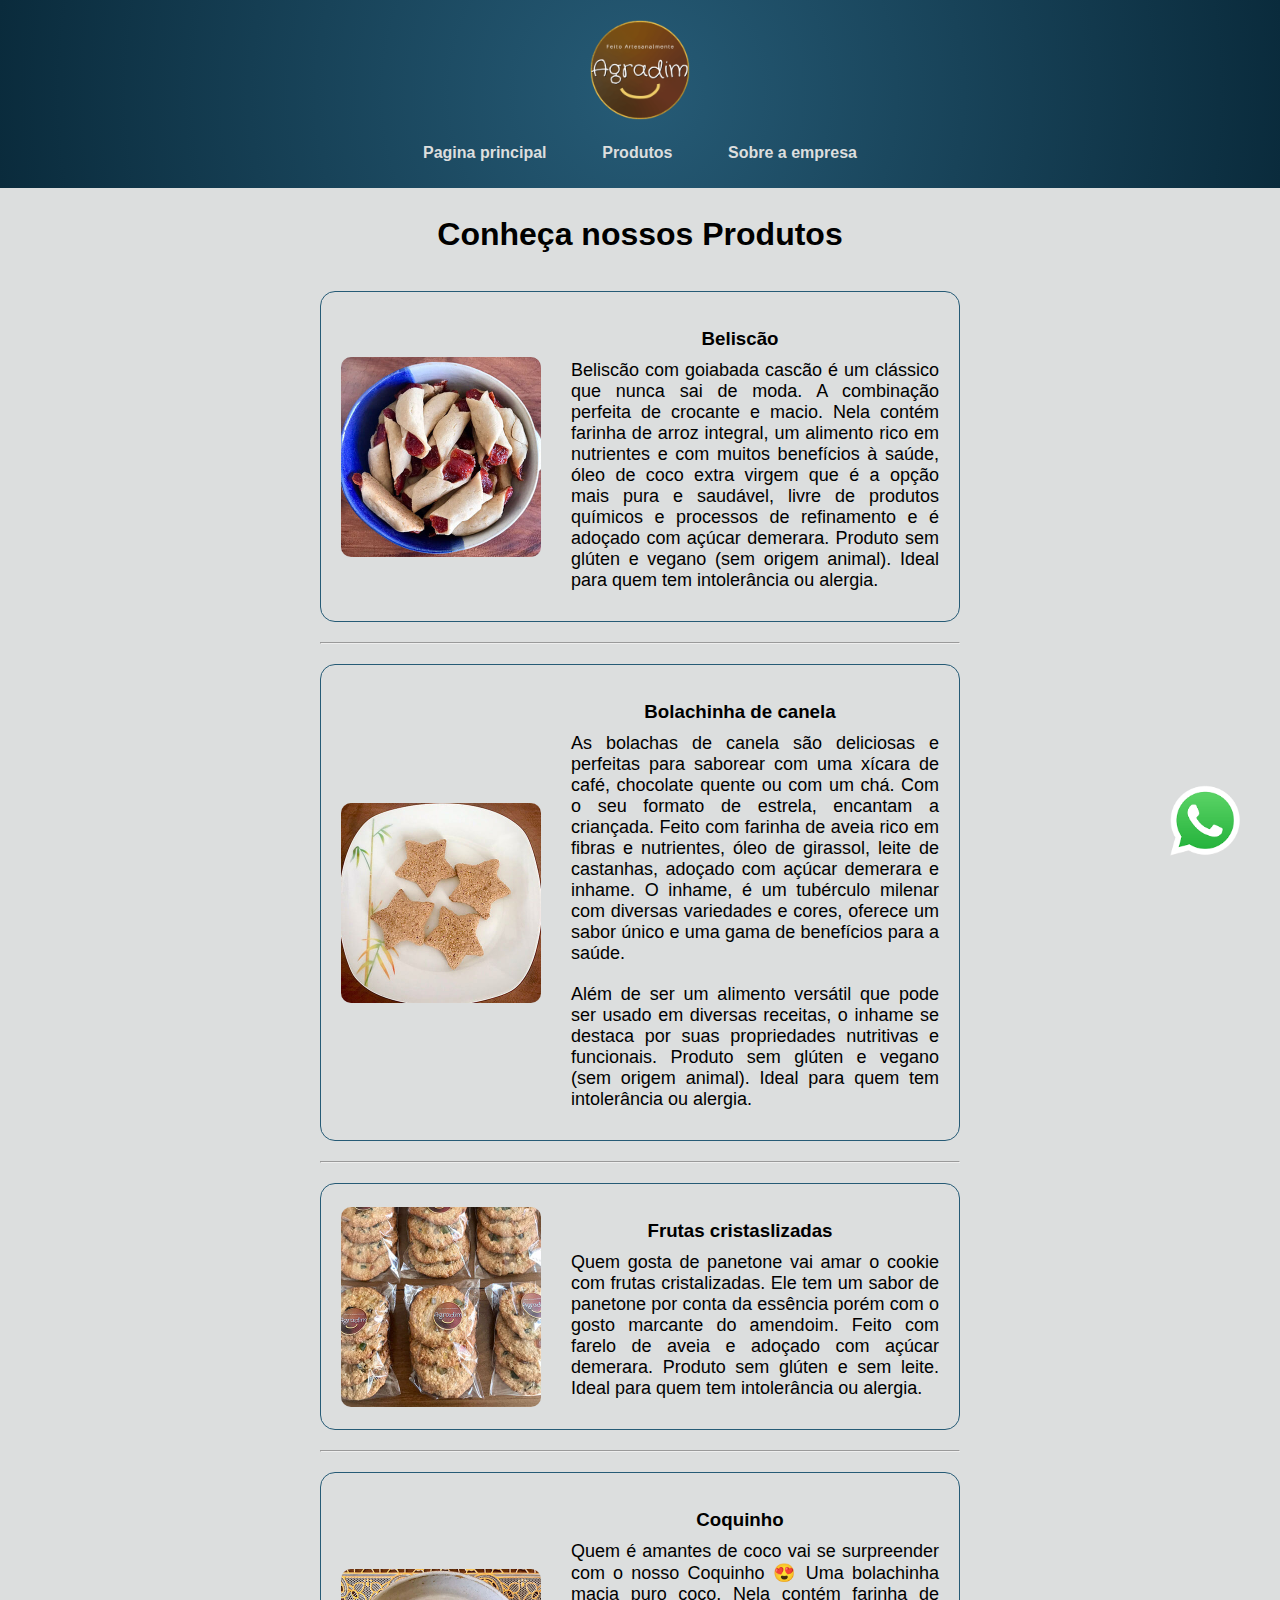
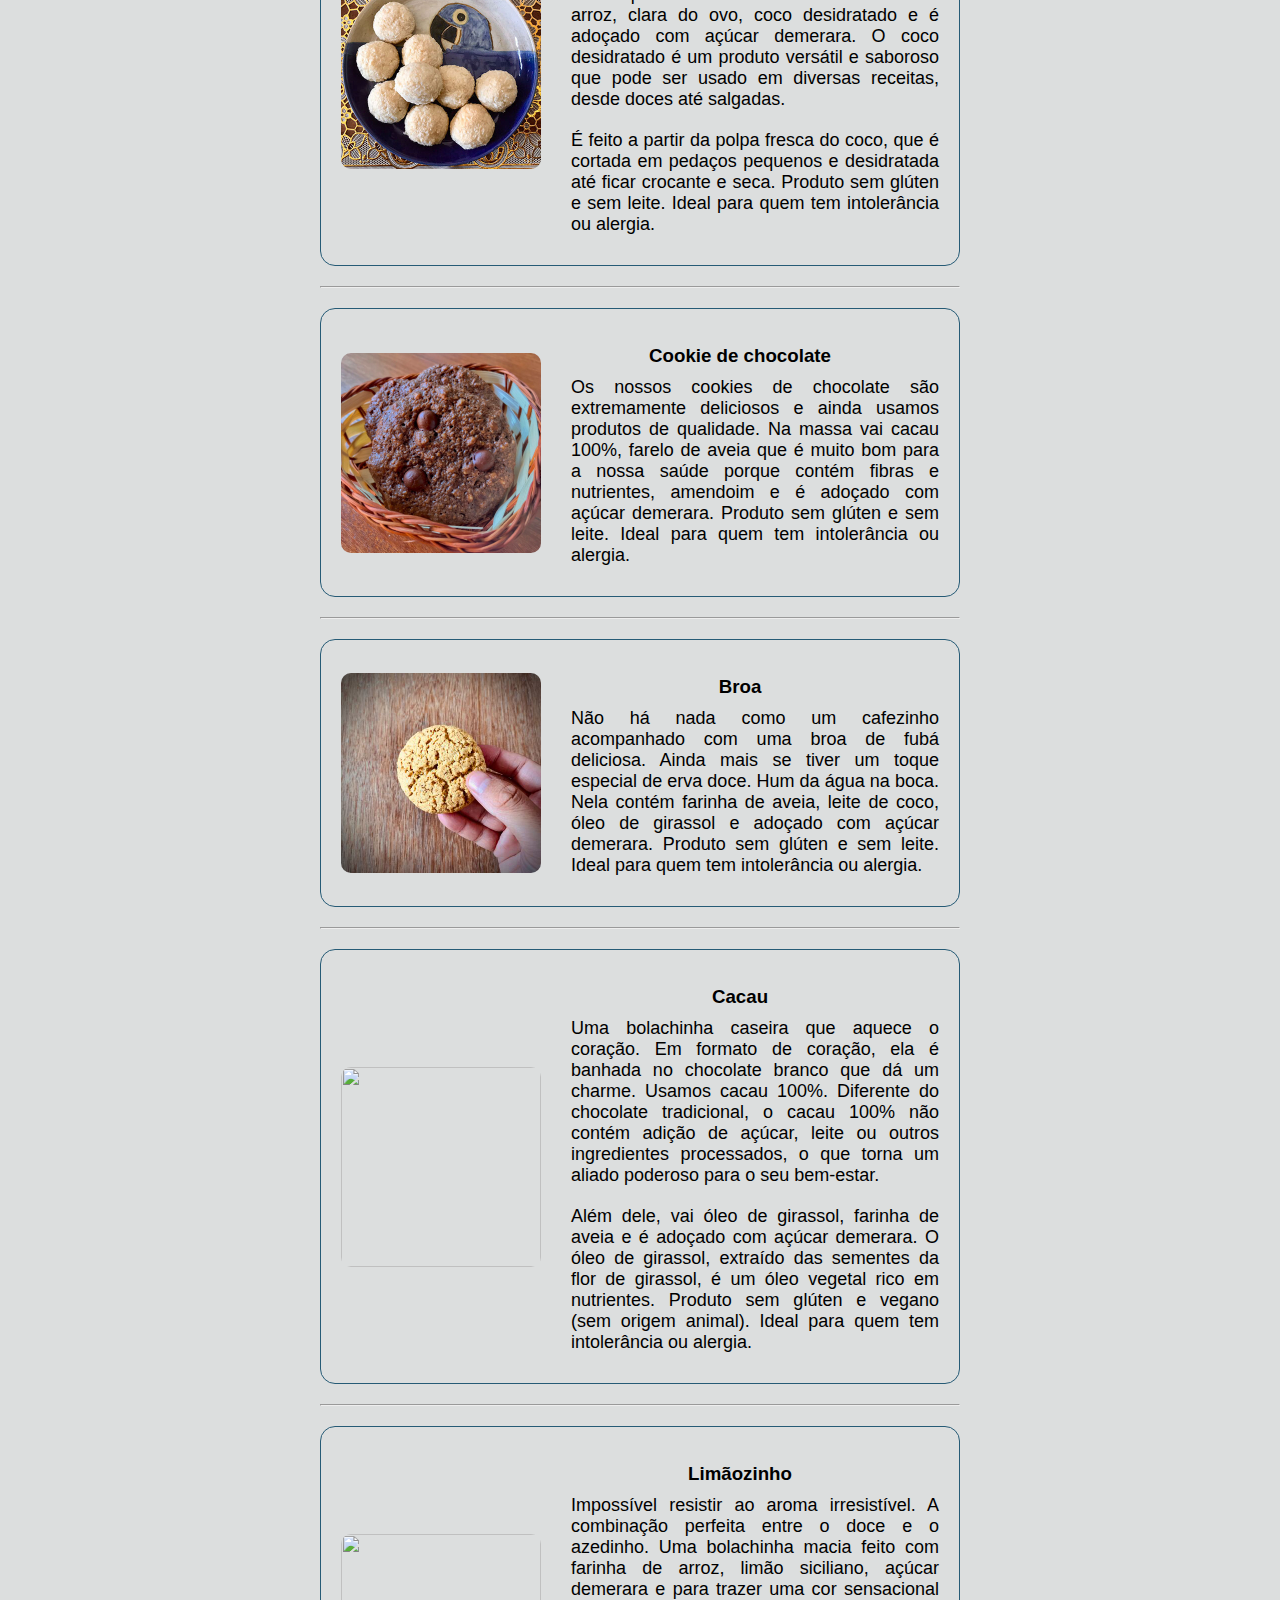
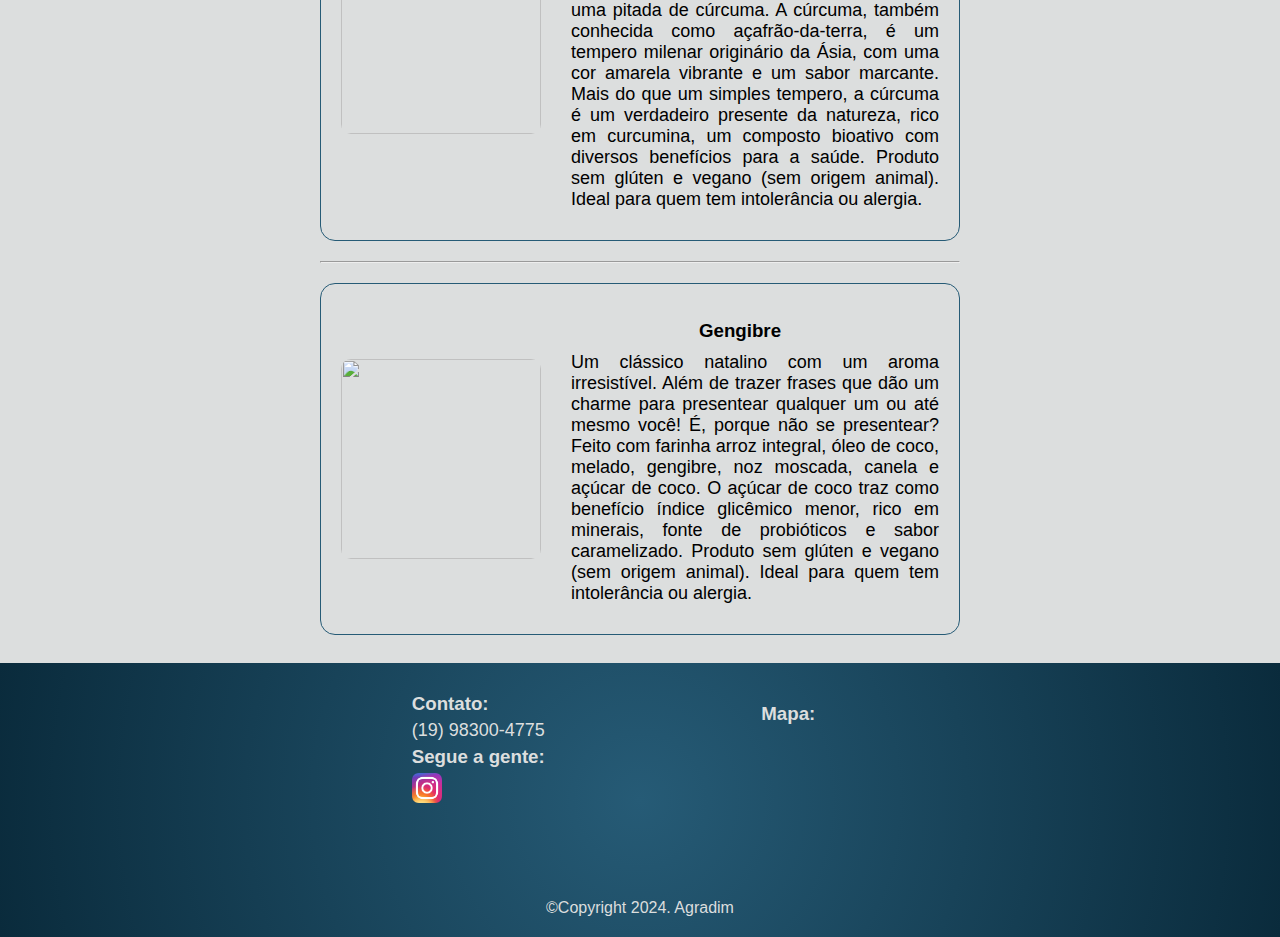
==== produtos.html @ 4b5fc5c6 "Versao para entrega" ====
<!DOCTYPE html>
<html lang="pt-br">
<head>
    <meta charset="UTF-8">
    <meta name="viewport" content="width=device-width, initial-scale=1.0">
    <link rel="stylesheet" href="css/styles.css">
    <link rel="shortcut icon" href="images/favicon/favicon.ico" type="image/x-icon">
    <title>Agradim</title>
</head>
<body>
    <header>
        <div class="header-logo">
            <img src="images/logo/Agradim Logo.png" alt="logo da empresa Agradim">
        </div>
        <div>
            <nav class="header-nav">
                <a href="index.html">Pagina principal</a>
                <a href="produtos.html">Produtos</a>
                <a href="sobreEmpresa.html">Sobre a empresa</a>
            </nav>
        </div>

        <!-- whatsapp -->
        <div class="whatsapp">
            <a href="https://wa.me/+5519992349792">
                <img src="images/whatsapp-logo-1.png" alt="icone do whatsapp" >
            </a>
        </div>

    </header>
    <main>

        <section>
            <br>
            <h1 class="container">Conheça nossos Produtos</h1>
            <br>
            <div class="container">
                <div class="borda-itens">
                    <div class="item-produtos">
                        <img id="imgBeliscao" src="images/Beliscao.jpg" alt="">
                        <div>    
                            <h3>Beliscão</h3>
                            <p>Beliscão com goiabada cascão é um clássico que nunca sai de moda.
                                A combinação perfeita de crocante e macio. Nela contém farinha de arroz integral,
                                um alimento rico em nutrientes e com muitos benefícios à saúde,
                                óleo de coco extra virgem que é a opção mais pura e saudável,
                                    livre de produtos químicos e processos de refinamento e é adoçado com açúcar demerara.
                                    Produto sem glúten e vegano (sem origem animal).
                                    Ideal para quem tem intolerância ou alergia.</p>
                        </div>
                    </div>
                </div>
                <hr class="hr-produtos">
                <div class="borda-itens">
                    <div class="item-produtos">
                        <img id="imgCanela" src="images/Bolachinha-canela.jpg" alt="">
                        <div>
                            <h3>Bolachinha de canela</h3>
                            <p>As bolachas de canela são deliciosas e perfeitas para saborear com uma xícara de café,
                                chocolate quente ou com um chá. Com o seu formato de estrela, encantam a criançada.
                                Feito com farinha de aveia rico em fibras e nutrientes, óleo de girassol, leite de castanhas,
                                adoçado com açúcar demerara e inhame. O inhame, é um tubérculo milenar com diversas variedades e cores,
                                    oferece um sabor único e uma gama de benefícios para a saúde.</p>
                            <p>Além de ser um alimento versátil que pode ser usado em diversas receitas,
                                    o inhame se destaca por suas propriedades nutritivas e funcionais. Produto sem glúten e vegano (sem origem animal).
                                    Ideal para quem tem intolerância ou alergia.</p>
                        </div>
                    </div>
                </div>
                <hr class="hr-produtos">
                <div class="borda-itens">
                    <div class="item-produtos">
                        <img id="imgCristaslizadas" src="images/cookie-frutas-cristaslizadas.jpg" alt="">
                        <div>
                            <h3>Frutas cristaslizadas</h3>
                            <p>Quem gosta de panetone vai amar o cookie com frutas cristalizadas.
                                Ele tem um sabor de panetone por conta da essência porém com o gosto marcante do amendoim.
                                Feito com farelo de aveia e adoçado com açúcar demerara. Produto sem glúten e sem leite.
                                Ideal para quem tem intolerância ou alergia.</p>    
                        </div>
                    </div>
                </div>
                
                <hr class="hr-produtos">
                <div class="borda-itens">
                    <div class="item-produtos">
                        <img id="imgCoquinho" src="images/Coquinho2.jpg" alt="">
                        <div>
                            <h3>Coquinho</h3>
                            <p>Quem é amantes de coco vai se surpreender com o nosso Coquinho 😍
                                Uma bolachinha macia puro coco. Nela contém farinha de arroz,
                                clara do ovo, coco desidratado e é adoçado com açúcar demerara.
                                O coco desidratado é um produto versátil e saboroso que pode ser usado em diversas receitas,
                                desde doces até salgadas.</p>
                            <p>É feito a partir da polpa fresca do coco, que é cortada em pedaços pequenos e desidratada até ficar crocante e seca.
                                    Produto sem glúten e sem leite. Ideal para quem tem intolerância ou alergia.</p>
                        </div>
                    </div>
                </div>

                <!-- ADD +++++++ -->

                <hr class="hr-produtos">

                <div class="borda-itens">
                    <div class="item-produtos">
                        <img id="imgChocolate" src="images/Chocolate.jpeg" alt="">
                        <div>    
                            <h3>Cookie de chocolate</h3>
                            <p>Os nossos cookies de chocolate são extremamente deliciosos
                                 e ainda usamos produtos de qualidade. Na massa vai cacau 100%,
                                  farelo de aveia que é muito bom para a nossa saúde porque contém fibras e nutrientes,
                                   amendoim e é adoçado com açúcar demerara. Produto sem glúten e sem leite.
                                    Ideal para quem tem intolerância ou alergia.</p>
                        </div>
                    </div>
                </div>
                <hr class="hr-produtos">

                <div class="borda-itens">
                    <div class="item-produtos">
                        <img id="imgBroa" src="images/Broa.jpeg" alt="">
                        <div>    
                            <h3>Broa</h3>
                            <p>Não há nada como um cafezinho acompanhado com uma broa de fubá deliciosa.
                                 Ainda mais se tiver um toque especial de erva doce. Hum da água na boca.
                                  Nela contém farinha de aveia, leite de coco, óleo de girassol e adoçado com açúcar demerara.
                                   Produto sem glúten e sem leite. Ideal para quem tem intolerância ou alergia.</p>
                        </div>
                    </div>
                </div>
                <hr class="hr-produtos">

                <div class="borda-itens">
                    <div class="item-produtos">
                        <img id="imgCacau" src="" alt="">
                        <div>    
                            <h3>Cacau</h3>
                            <p>Uma bolachinha caseira que aquece o coração.
                                 Em formato de coração, ela é banhada no chocolate branco que dá um charme.
                                  Usamos cacau 100%. Diferente do chocolate tradicional, o cacau 100% não contém adição de açúcar,
                                   leite ou outros ingredientes processados, o que torna um aliado poderoso para o seu bem-estar.</p>
                            <p>Além dele, vai óleo de girassol, farinha de aveia e é adoçado com açúcar demerara.
                                O óleo de girassol, extraído das sementes da flor de girassol, é um óleo vegetal rico em nutrientes.
                                Produto sem glúten e vegano (sem origem animal). Ideal para quem tem intolerância ou alergia.</p>
                        </div>
                    </div>
                </div>
                <hr class="hr-produtos">

                <div class="borda-itens">
                    <div class="item-produtos">
                        <img id="imgLimaozinho" src="" alt="">
                        <div>    
                            <h3>Limãozinho</h3>
                            <p>Impossível resistir ao aroma irresistível.
                             A combinação perfeita entre o doce e o azedinho.
                            Uma bolachinha macia feito com farinha de arroz, limão siciliano,
                             açúcar demerara e para trazer uma cor sensacional uma pitada de cúrcuma.
                              A cúrcuma, também conhecida como açafrão-da-terra, é um tempero milenar originário da Ásia,
                               com uma cor amarela vibrante e um sabor marcante. Mais do que um simples tempero,
                                a cúrcuma é um verdadeiro presente da natureza, rico em curcumina,
                                 um composto bioativo com diversos benefícios para a saúde. Produto sem glúten e vegano (sem origem animal).
                                  Ideal para quem tem intolerância ou alergia.</p>
                        </div>
                    </div>
                </div>
                <hr class="hr-produtos">

                <div class="borda-itens">
                    <div class="item-produtos">
                        <img id="imgGengibre" src="" alt="">
                        <div>    
                            <h3>Gengibre</h3>
                            <p>Um clássico natalino com um aroma irresistível.
                             Além de trazer frases que dão um charme para presentear qualquer um ou até mesmo você!
                             É, porque não se presentear? Feito com farinha arroz integral, óleo de coco, melado, gengibre,
                             noz moscada, canela e açúcar de coco. O açúcar de coco traz como benefício índice glicêmico menor,
                             rico em minerais, fonte de probióticos e sabor caramelizado.
                              Produto sem glúten e vegano (sem origem animal). Ideal para quem tem intolerância ou alergia.</p>
                        </div>
                    </div>
                </div>
               
            </div>
        </section>  
        <section id="modal" class="modal">
            <img id="botaoFechar" class="modal-botao-fechar"src="images/icone/Fechar.png" alt="icone Fechar">
            <div class="modal-container">
                <img id="imgModal" class="modal-imagem" src="" alt=""> 
            </div>
            
        </section>      
        <br>
    </main>
    <footer>
        <div class="container">
            <div class="alinha">
                <div class="contatos">
                    <h3>Contato:</h3>
                    <p>(19) 98300-4775 </p>
                    <h3>Segue a gente:</h3>
                    <a href="https://www.instagram.com/agradim.pravoce?igsh=NmIxeXZudjRyem9v">
                        <img src="images/instagram.png" alt="">
                    </a>
                </div>
                <div class="map">
                    <h3>Mapa:</h3>
                    <iframe src="https://www.google.com/maps/embed?pb=!1m18!1m12!1m3!1d3674.858051875085!2d-47.260966323828015!3d-22.918605938295126!2m3!1f0!2f0!3f0!3m2!1i1024!2i768!4f13.1!3m3!1m2!1s0x94c8bafde33dede5%3A0x25000b28b9c5432a!2sR.%20PITANGUEIRAS%2C%20Monte%20Mor%20-%20SP%2C%2013190-000!5e0!3m2!1spt-BR!2sbr!4v1712700723927!5m2!1spt-BR!2sbr" width="200" height="150" style="border:0;" allowfullscreen="" loading="lazy" referrerpolicy="no-referrer-when-downgrade"></iframe>
                    <!-- <iframe src="https://www.google.com/maps/embed?pb=!1m14!1m12!1m3!1d631.136002573415!2d-47.258322960690926!3d-22.918532511801626!2m3!1f0!2f0!3f0!3m2!1i1024!2i768!4f13.1!5e0!3m2!1spt-BR!2sbr!4v1712697902663!5m2!1spt-BR!2sbr" width="200" height="150" style="border:0;" allowfullscreen="" loading="lazy" referrerpolicy="no-referrer-when-downgrade"></iframe> -->
                </div>
            </div>
        </div>
        <p>&copy;Copyright 2024. Agradim</p>
    </footer>

    <script type="module" src="script/modal.js"></script>

</body>
</html>
---- css/styles.css ----
@import url(cor.css);
@import url(header.css);
@import url(main.css);
@import url(main-produtos.css);
@import url(modal.css);
@import url(galeria.css);
@import url(footer.css);

*,div{
    margin: 0;
    padding: 0;
    font-family: Arial, Helvetica, sans-serif;
}

body{
    background-color: var(--cor-cisa-claro);
}
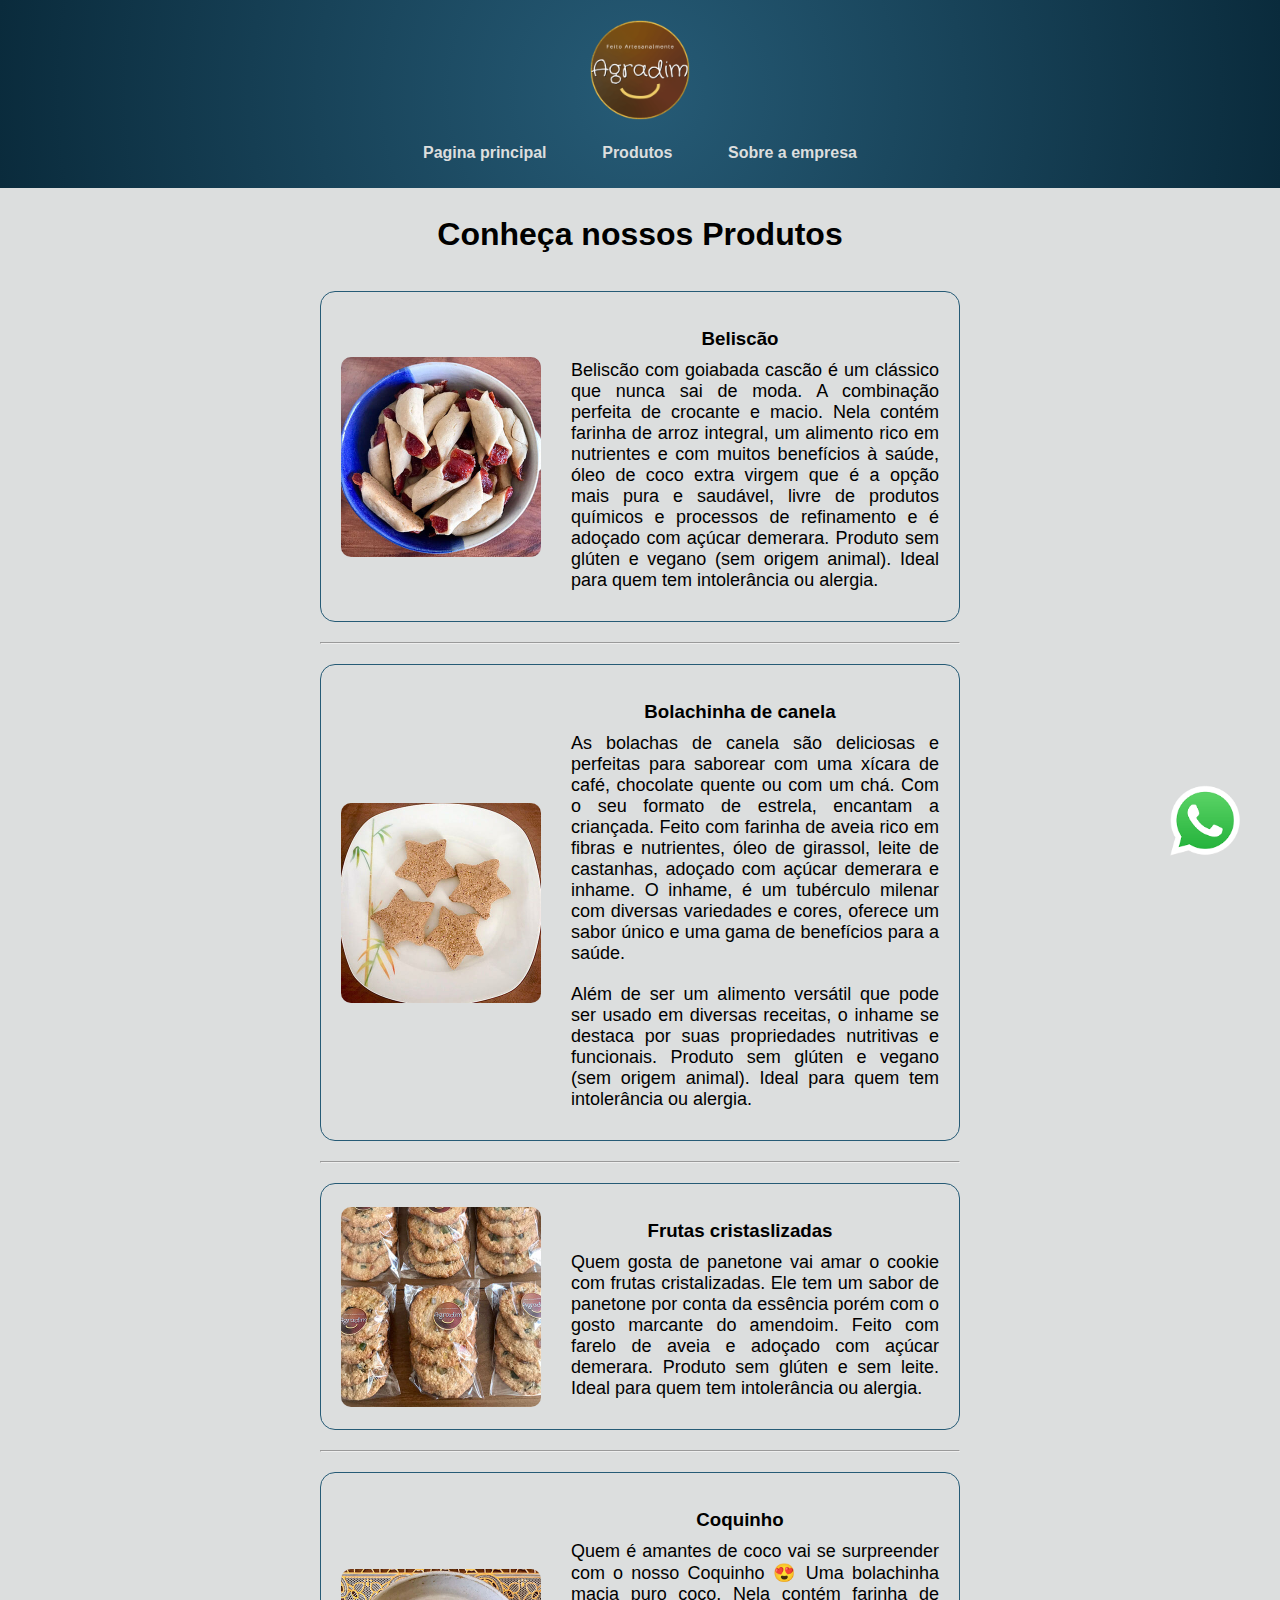
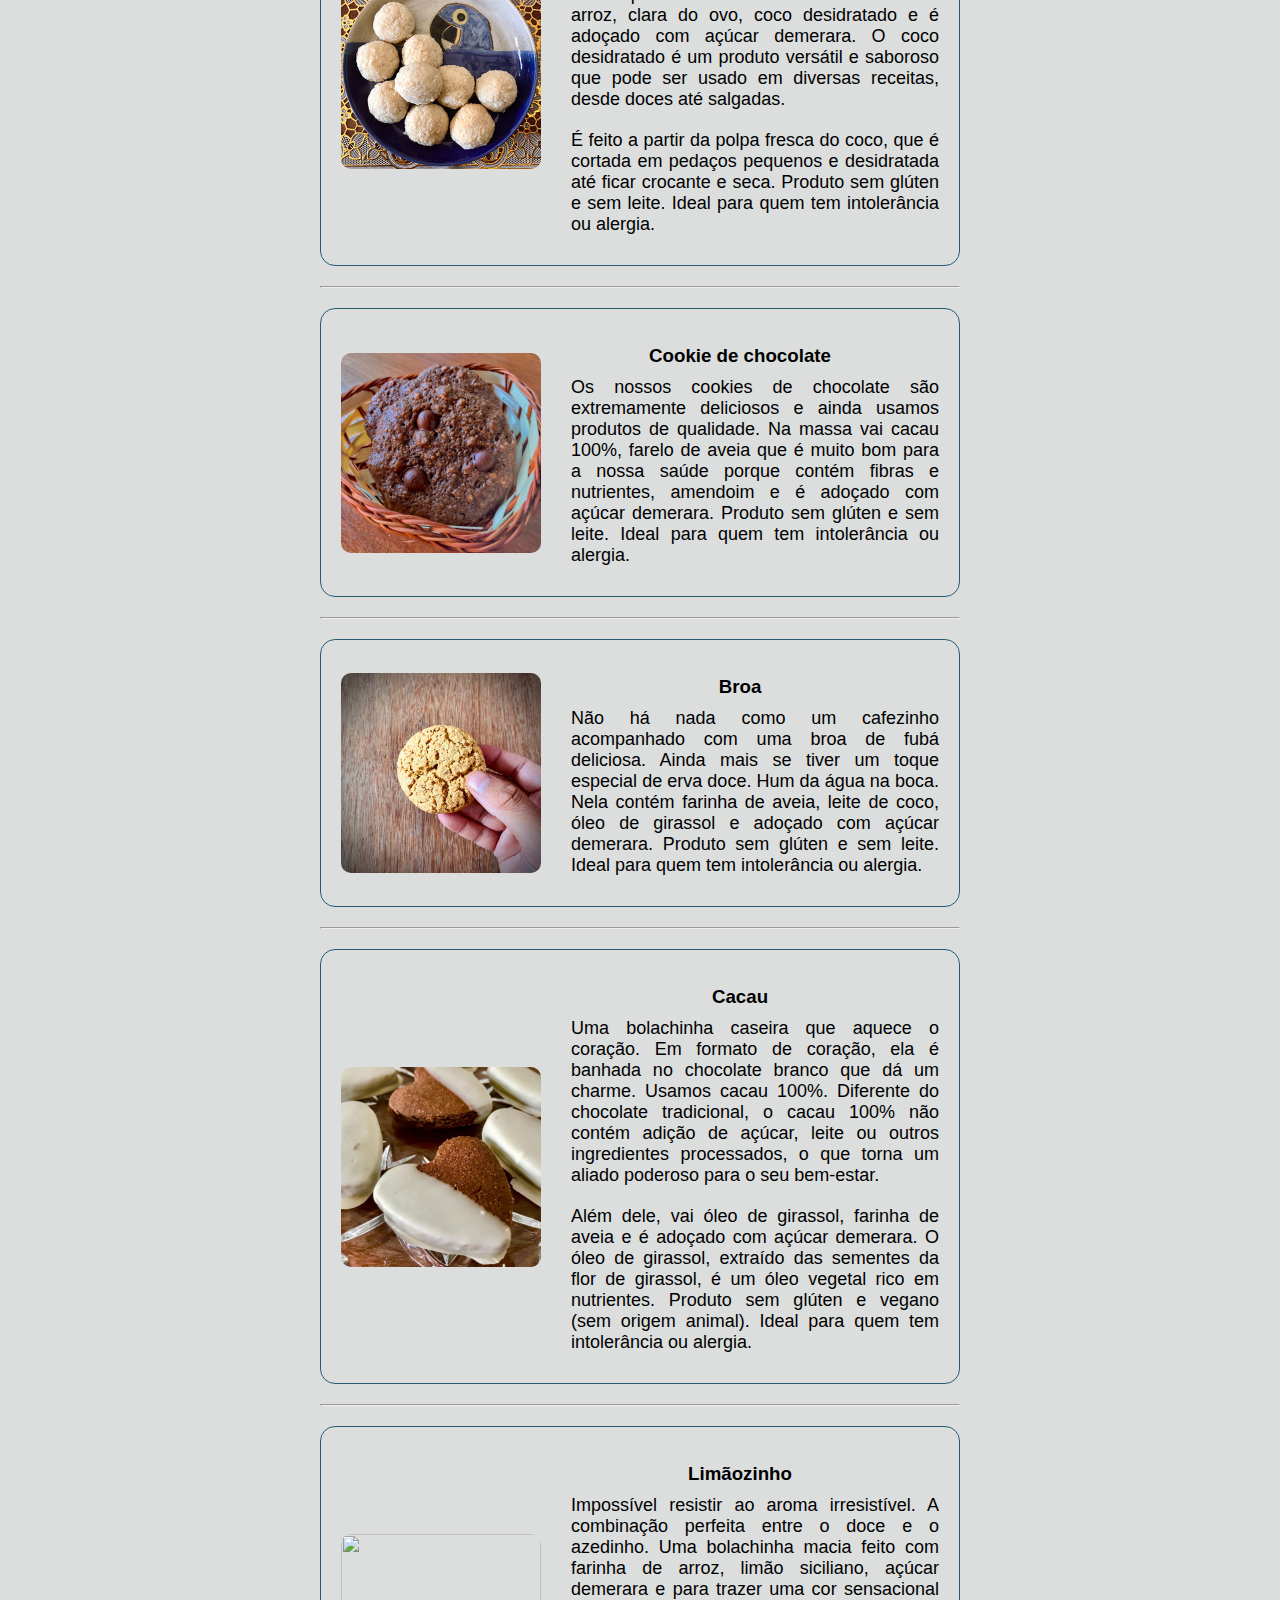
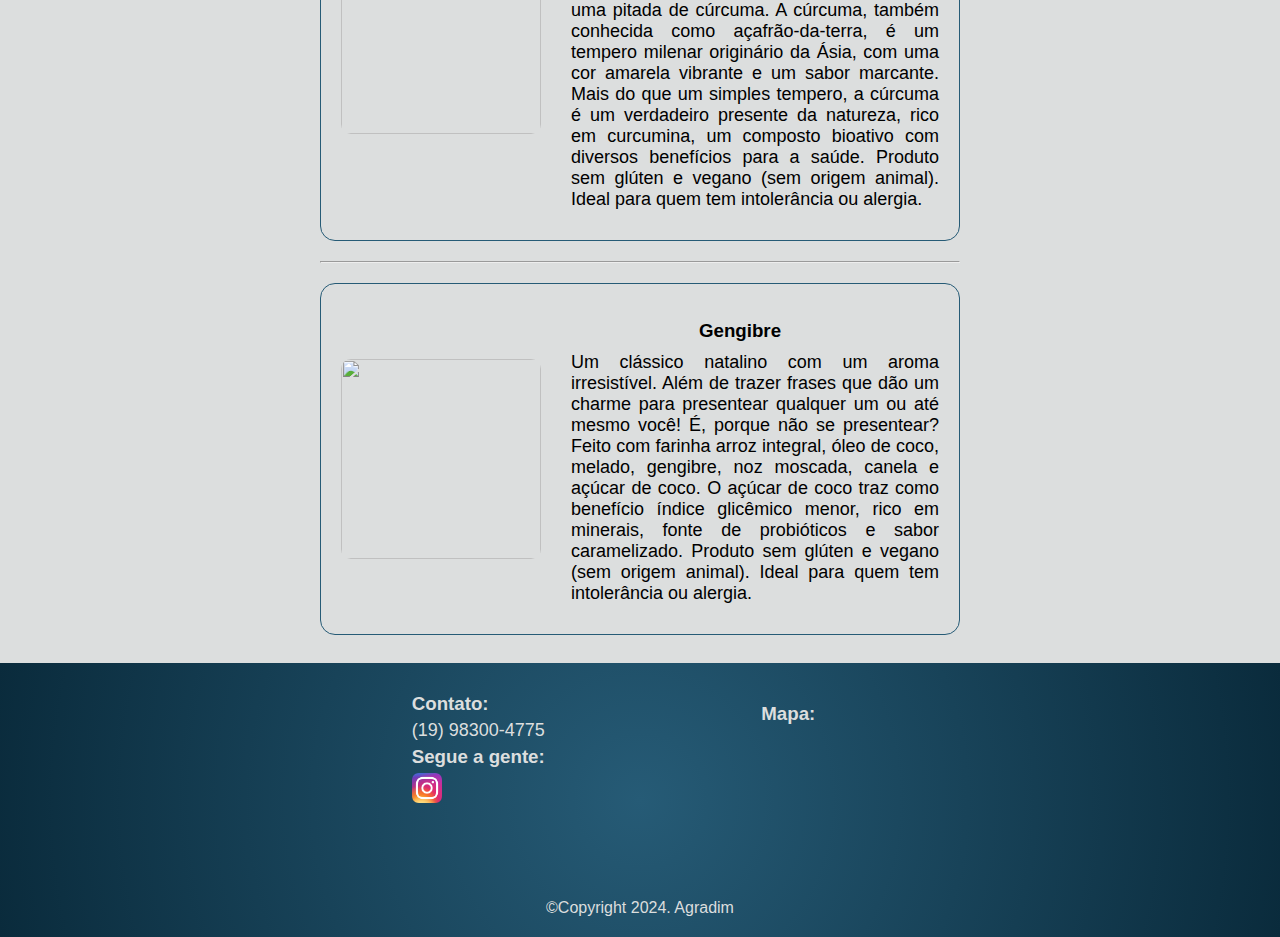
==== commit 468575e6: "add produtos cacau img" ====
--- a/produtos.html
+++ b/produtos.html
@@ -133,7 +133,7 @@
 
                 <div class="borda-itens">
                     <div class="item-produtos">
-                        <img id="imgCacau" src="" alt="">
+                        <img id="imgCacau" src="images/BolachinhaCacau.png" alt="">
                         <div>    
                             <h3>Cacau</h3>
                             <p>Uma bolachinha caseira que aquece o coração.
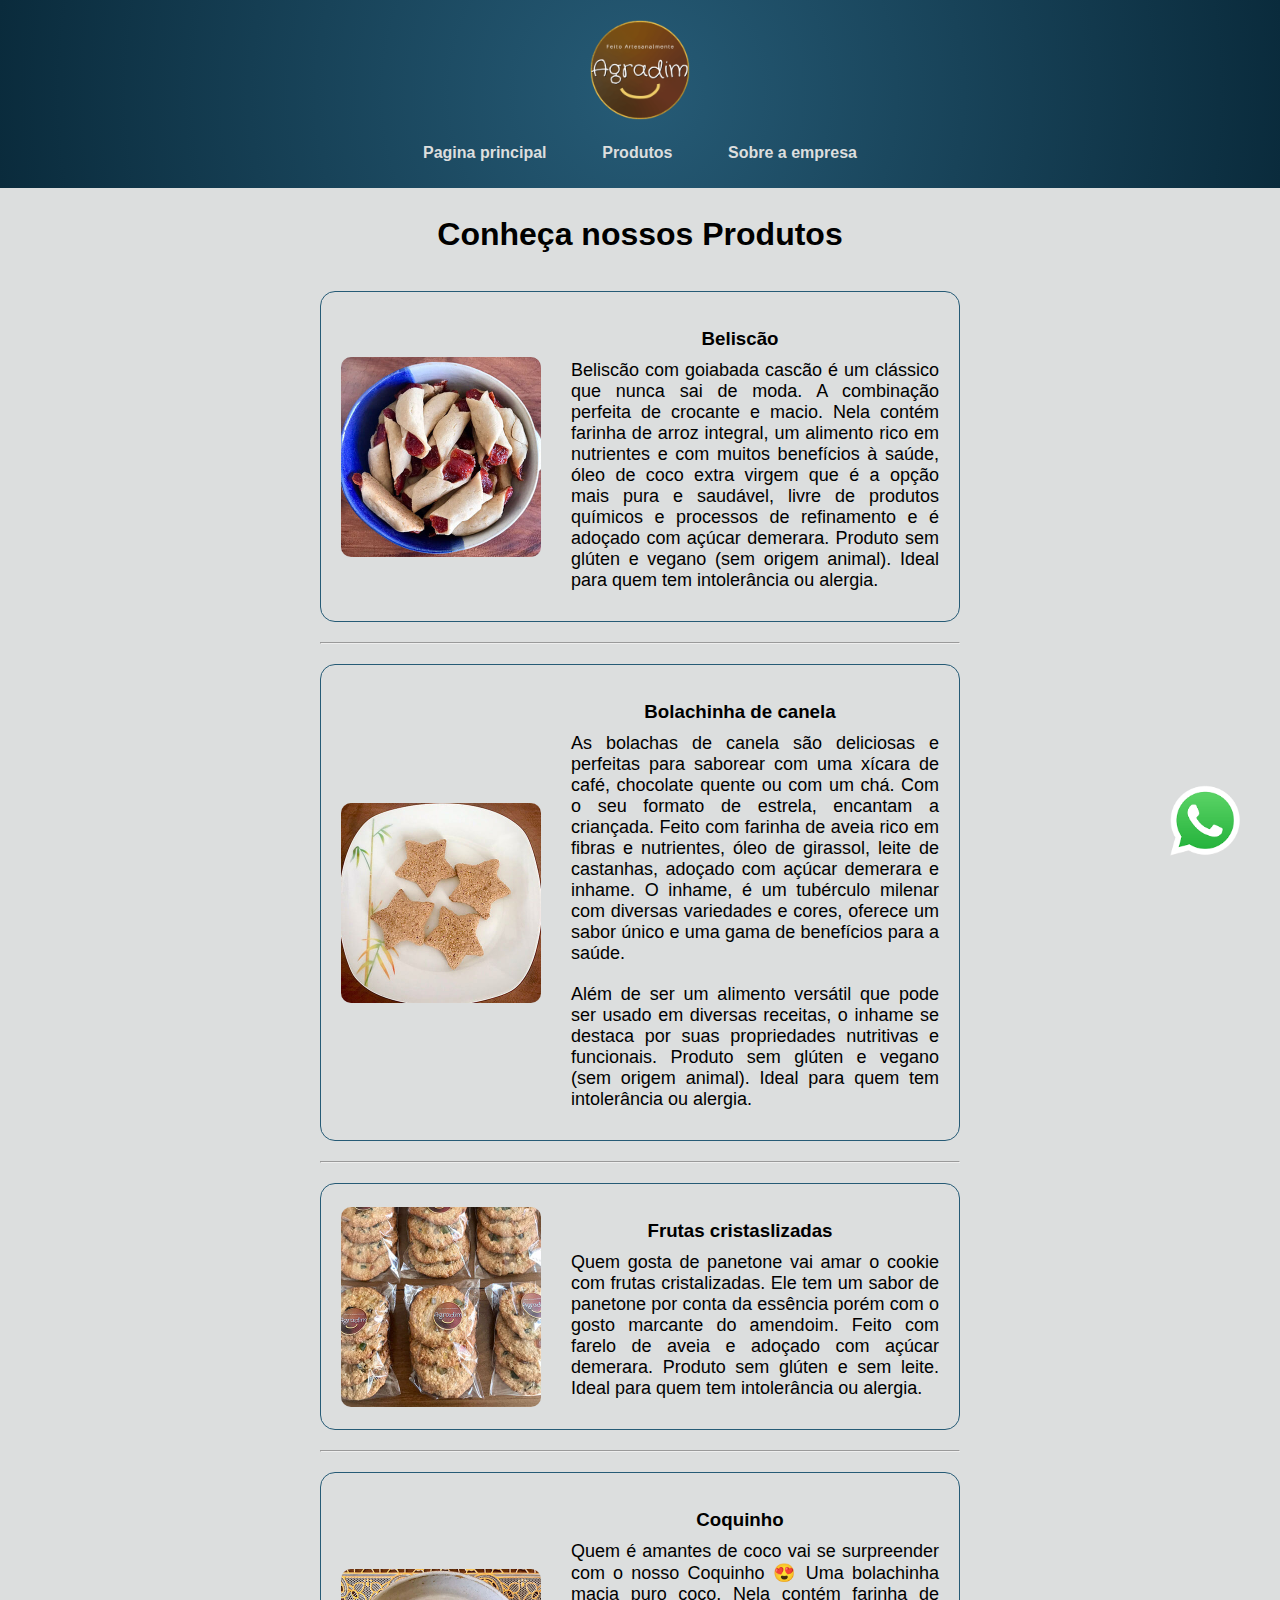
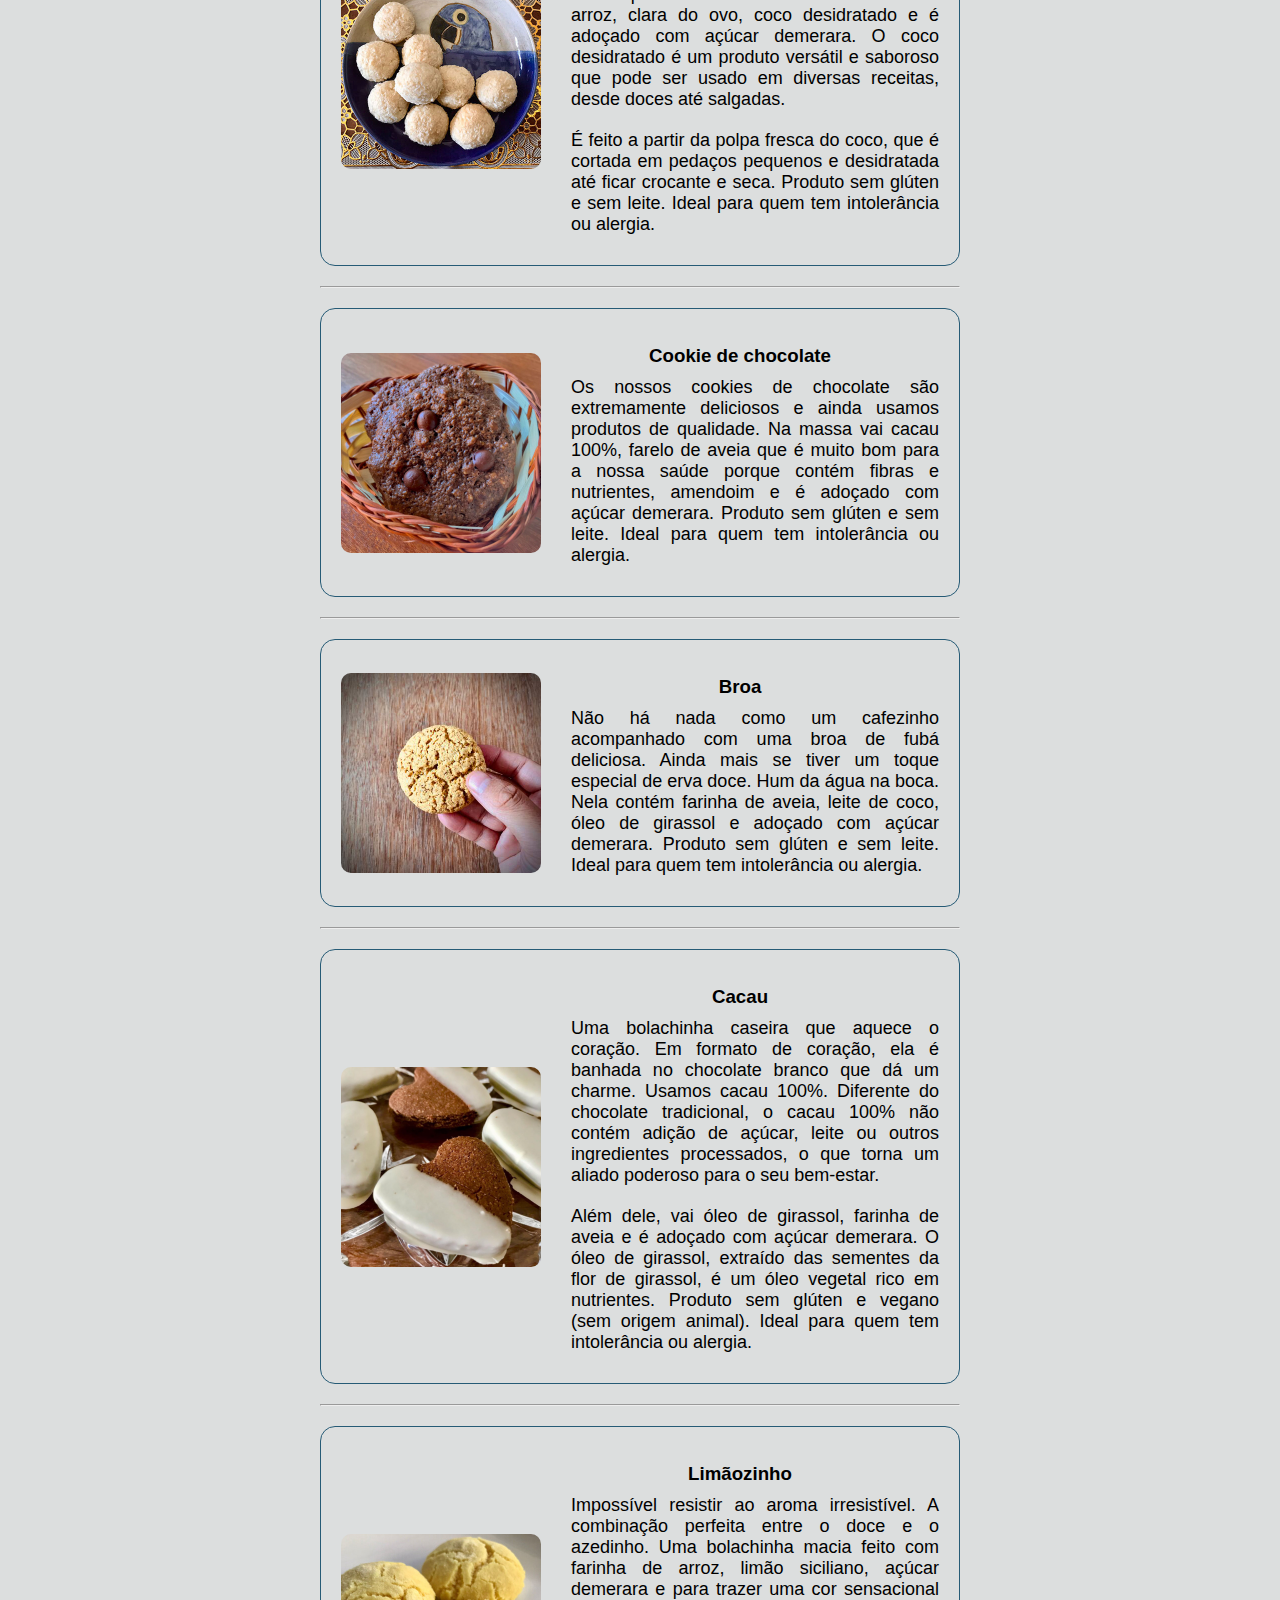
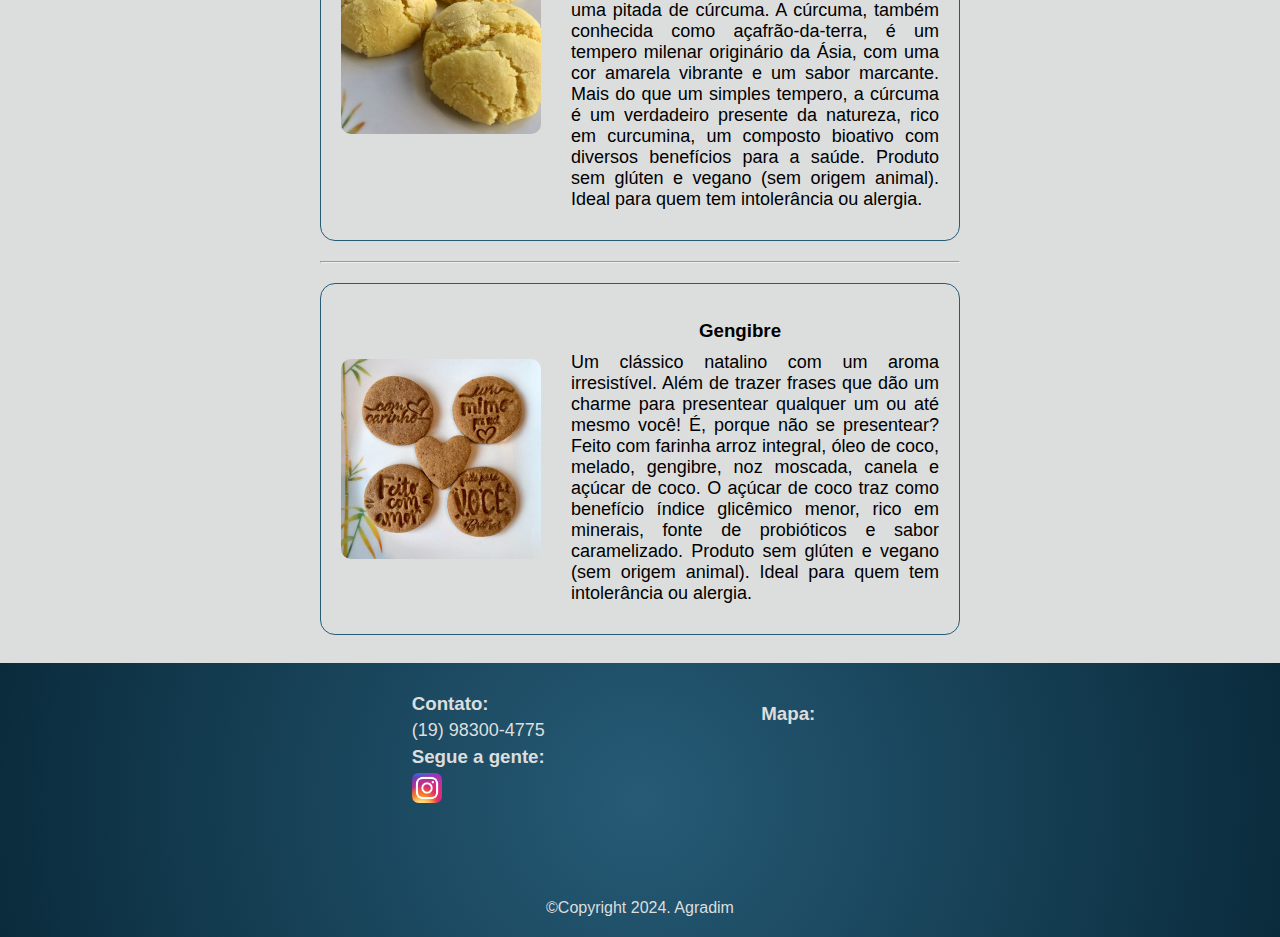
==== commit 6b807abe: "add galeria js e whats js" ====
--- a/produtos.html
+++ b/produtos.html
@@ -150,7 +150,7 @@
 
                 <div class="borda-itens">
                     <div class="item-produtos">
-                        <img id="imgLimaozinho" src="" alt="">
+                        <img id="imgLimaozinho" src="images/Limãozinho.jpeg" alt="">
                         <div>    
                             <h3>Limãozinho</h3>
                             <p>Impossível resistir ao aroma irresistível.
@@ -169,7 +169,7 @@
 
                 <div class="borda-itens">
                     <div class="item-produtos">
-                        <img id="imgGengibre" src="" alt="">
+                        <img id="imgGengibre" src="images/Gengibre.jpeg" alt="">
                         <div>    
                             <h3>Gengibre</h3>
                             <p>Um clássico natalino com um aroma irresistível.
